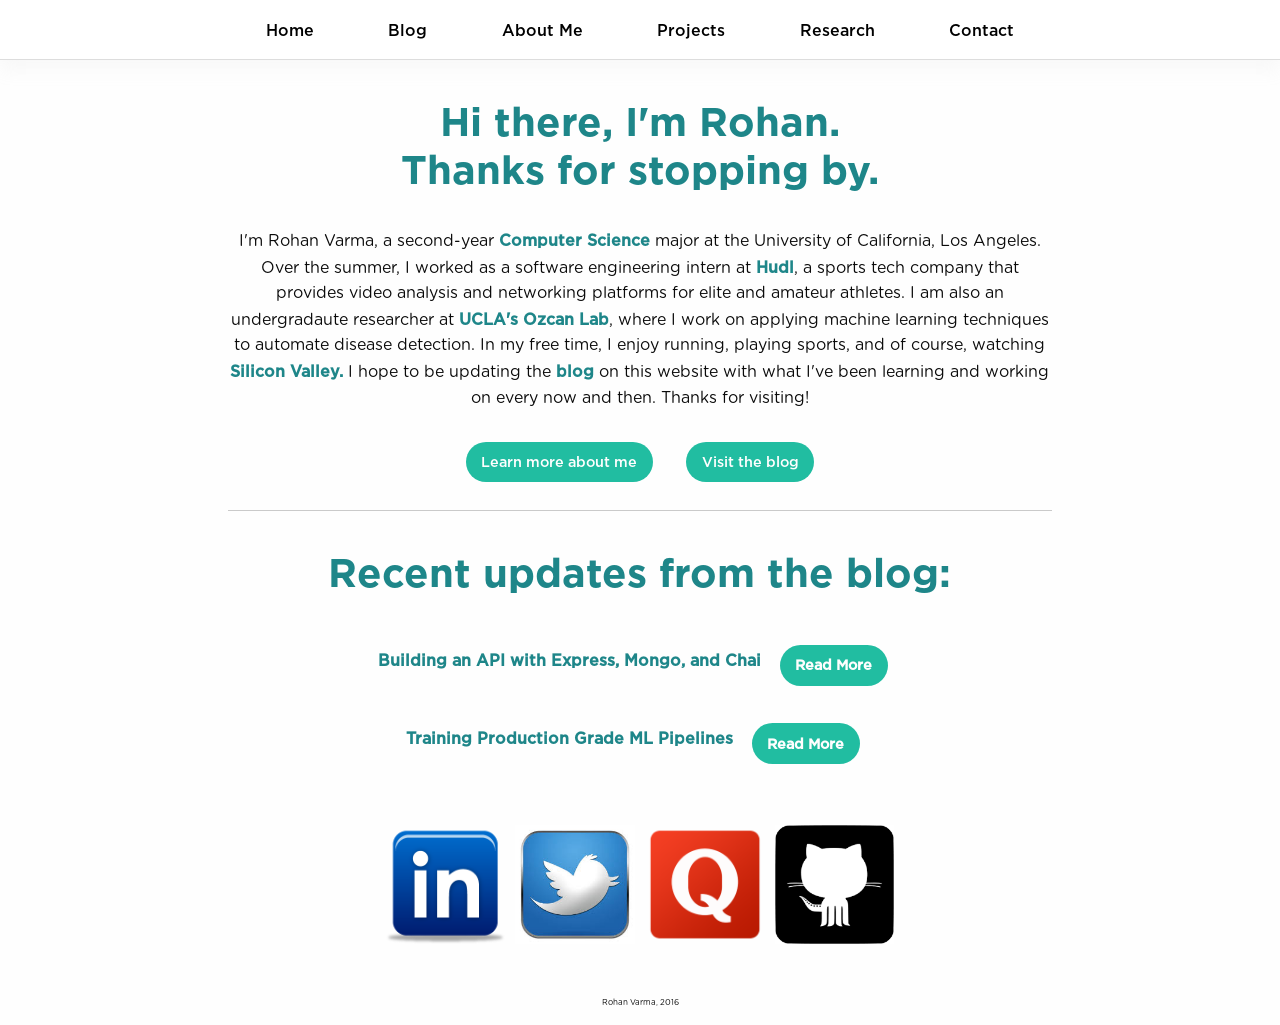
==== index.html @ eca56075 "Adding new files from rohan" ====
<html ng-app="myApp" class="no-js" lang="en" dir="ltr">
  <head>
    <meta charset="utf-8">
    <meta http-equiv="x-ua-compatible" content="ie=edge">
    <meta name="viewport" content="width=device-width, initial-scale=1.0">
    <title>Rohan Varma's Personal Website and Blog</title>
    <link rel="stylesheet" href="css/foundation.css">
    <link rel="stylesheet" href="css/app.css">
    <meta property="og:description" content="Hi there! Welcome to my website." />
  </head>

  <body ng-controller="myController" ng-cloak>

    <!--navigation bar-->
    <span ng-nav-bar></span>
    <div id="main_content" class="row"></div>


    <div class="medium-8 medium-centered columns">

      <div class="about">

        <span class="homepage-title">
          Hi there, I'm Rohan.<br> Thanks for stopping by.
        </span>

        <p>I'm Rohan Varma, a second-year <a href="https://xkcd.com/138/">Computer Science </a> major at the University of California, Los Angeles. Over the summer, I worked as a software engineering intern at <a href="http//hudl.com">Hudl</a>, a sports tech company that provides video analysis and networking platforms for elite and amateur athletes. I am also an undergradaute researcher at <a href="http://org.ee.ucla.edu/hhmi/undergraduate-researchers/"> UCLA's Ozcan Lab</a>, where I work on applying machine learning techniques to automate disease detection. In my free time, I enjoy running, playing sports, and of course, watching <a href="http://www.hbo.com/silicon-valley"> Silicon Valley.</a> I hope to be updating the <a href="rohan-blog">blog </a> on this website with what I've been learning and working on every now and then. Thanks for visiting! </p>


        <a class="button" style="margin:1em 1em 0.5em 1em;" href="about.html">Learn more about me</a>
        <a class="button" style="margin:1em 1em 0.5em 1em;" href="rohan-blog">Visit the blog</a>
        <hr>

        <span class = "homepage-title"> Recent updates from the blog:</span>

        <p><b> <a href="https://rohan-varma.github.io/rohan-blog/Express-API/"> Building an API with Express, Mongo, and Chai</b>  <a class="button" style="margin:1em 1em 0.5em 1em;" href="https://rohan-varma.github.io/rohan-blog/Express-API/">Read More</a> </p>
        <p><b> <a href="https://rohan-varma.github.io/rohan-blog/ML-Production/"> Training Production Grade ML Pipelines</b>  <a class="button" style="margin:1em 1em 0.5em 1em;" href="https://rohan-varma.github.io/rohan-blog/ML-Production/">Read More</a> </p>


      </div>
<div class="row">
      <div class="medium-8 medium-centered columns" style="text-align:center;">

        <div class="media-imgs">
        <!--a href="SOCIAL_MEDIA_LINK" img class=img-top, src=IMG_SRC, insert images-->
        <a href="https://www.linkedin.com/in/varmarohan">
            <img class="img-top" src="images/linkedin-icon.png">
          </a>
          <a href="https://twitter.com/r0han90">
            <img class="img-top" src="images/twitterico.jpeg">
          </a>
           <a href="https://quora.com/rohan-varma-8">
            <img class="img-top" src="images/Quora.png">
             <a href="https://github.com/rohan-varma">
            <img class="img-top" src="images/gitico.png">
          </a>
          </a>
        </div>

      </div>
    </div>
    </div>




    <footer>
      <div class="row">
        <div class="medium-6 medium-centered columns">
          Rohan Varma, 2016
        </div>
      </div>
    </footer>

    <script src="js/angular.min.js"> </script>
    <script src="js/vendor/jquery.js"></script>
    <script src="js/vendor/what-input.js"></script>
    <script src="js/vendor/foundation.js"></script>
    <script src="js/app.js"></script>

  </body>
</html>
---- css/app.css ----
c
[ng\:cloak], [ng-cloak], [data-ng-cloak], [x-ng-cloak], .ng-cloak, .x-ng-cloak {
  display: none !important;
}

@font-face {
	font-family: GothamBold;    /*headline*/
	src:
	 url('fonts/Gotham-Bold.otf');

}
@font-face {
	font-family: GothamMedium;     /*in front of color head line*/
	src:
	 url('fonts/Gotham-Medium.otf');

}
@font-face {
	font-family: Baskerville;     /*subhead*/
	src:
	 url('fonts/baskvl.ttf');
}

@font-face {
	font-family: GothamRoundedBook;     /*main body text*/
	src:
	 url('fonts/GothamRnd-Book.otf');
}
@font-face {
	font-family: DroidSansRegular;     /*online explainers/captions*/
	src:
	 url('fonts/DroidSans.ttf');
}

#logo_top_container {
	font-family: 'GothamMedium';
}

h1 {
	margin-top: 1em;
	font-family: 'GothamBold', 'Helvetica', sans-serif;
	font-size: 2.5rem;
	border-bottom: 4px solid;
}

b {
	font-family: 'GothamMedium', sans-serif;
	color: #333;
}

.colorA {
	color: #0ddb58;
	border-bottom-color: #20406F;
}

.colorB {
	color: #0ddb58;
	border-bottom-color: #4D668C;
}

.colorC {
	color: #0ddb58;
	border-bottom-color: #798DA9;
}

.medium-push-4 h1, .medium-push-4 p {
	text-align: right;
}

.graphic {
	width: 50%;
	float: right;
}

a {
	font-family: 'GothamMedium', sans-serif;
	color: #1e8689;
}

a:hover {
	font-family: 'GothamMedium', sans-serif;
	color: #0ddb58;
	border-bottom: 1px solid #0ddb58;
}

p a {
	font-weight: bold;
}

.button {
	background-color: #21bda1;
    border-radius: 1000px;
}

.button:hover {
	border: 1px solid transparent;
	background-color: #0ddb58;
}


h2 {
	font-family: 'GothamMedium', sans-serif;
}

body {
	font-family: 'GothamRoundedBook', Helvetica, sans-serif;
}

p {
	font-size: 16px;
}

ul#tabs {
	list-style-type: none;
	margin: 30px 0 0 0;
	padding: 0 0 0.3em 0;
}

ul#tabs li {
	display: inline;
}

ul#tabs li a {
	color: #42454a;
	background-color: #dedbde;
	border: 1px solid #c9c3ba;
	border-bottom: none; padding: 0.3em;
	text-decoration: none;
}

ul#tabs li a:hover {
	background-color: #f1f0ee;
}

ul#tabs li a.selected {
	color: #000;
	background-color: #f1f0ee;
	font-weight: bold;
	padding: 0.7em 0.3em 0.38em 0.3em;
}

div.large-12-columns{
		padding: 0.5em;

}

div.large-12-columns.hide {
	display: none;
}

.homepage-text{	/*background-color: #f1f0ee; */
	font-family: 'GothamRoundedBook', Helvetica, sans-serif;
}

.about {
	text-align: center;
}

.homepage-title{
	display: block;
	font-family: 'GothamBold', 'Helvetica', sans-serif;
	font-size: 2.5rem;
	line-height: 3rem;
	margin-top: 2.5rem;
	margin-bottom: 2rem;
	color: #1e8689;
}

.subheader{
	background-color: #fafafa;
	padding: 0.7em 0.3em 0.38em 0.3em;
	font-family: 'GothamBold', Helvetica, Sans-Serif;
}

#logo_top_container {
    text-align: center;
    background-color: #fff;
}

#logo_top_container h2 {
	margin-bottom: 0;
}

#nav_bar, #nav_bar_small {
    background-color: white;
    z-index: 1;
    border-bottom: 1px solid #ddd;

    -webkit-box-shadow: 0 0.7rem 1rem 0 rgba(200, 200, 200, 0.1);
    -moz-box-shadow: 0 0.7rem 1rem 0 rgba(200, 200, 200, 0.1);
    box-shadow: 0 0.7rem 1rem 0 rgba(200, 200, 200, 0.1);
}

#nav_bar {
    height: 60px;
    width: 100%;
    padding-top: 20px;
    display: -webkit-flex;
    display: flex;
    flex-direction: row;
    justify-content: center;
    align-items: center;
}


.sticky {
    position: fixed;
    top: 0;
    clear: both;
}

.sticky_helper {
    margin-top: 60px;
}

#nav_bar_list, #nav_bar_small_list {
    text-indent: -1.25em;
    list-style: none;
    padding: 0;
    list-style-type: none;
}

.nav_link_button {
    text-align: center;
    padding: 20px;
    margin: 10px;
    display: inline;
}

#nav_bar_small {
    display: none;
    text-align: center;
    height: 60px;
    padding-top: 10px;
}

#nav_bar_small_list {
    display: -webkit-flex;
    display: flex;
    flex-direction: row;
    flex-wrap: wrap;
    align-items: center;
    justify-content: space-around;
}

.nav_link_button_small {
    display: inline;
    margin-right: 3px;
}

.nav_link {
	color: #000;
	padding: 0.7em 0.3em 0.38em 0.3em;
}


.nav-section a:hover{
	/*background-color: #f1f0ee; */
	color: #1e8689;
	border-bottom: 2px solid #1e8689;
	padding: 0.3em;
	text-decoration: none;

}

.nav-section a.selected{
	color: #000;
	background-color: #1e8689;
	font-weight: bold;
	padding: 0.7em 0.3em 0.38em 0.3em;
}
@media screen and (max-width: 730px) {
    .nav_link {
        font-size: 15px;
    }
    #nav_bar {
        display: none;
    }
    #nav_bar_small {
        display: block;
    }
    #main_content {
        display: none;
    }
    .sticky_helper {
        margin-top: 60px;
    }

    .medium-push-4 h1, .medium-push-4 p {
		text-align: left;
	}
}

@media screen and (max-width: 380px){
    #nav_bar_small {
        height: 80px;
    }
    #nav_bar_small_list {
        height: 60px;
        flex-direction: column;
        flex-wrap: wrap;
        align-items: center;
        justify-content: center;
    }
    .homepage-title{
        font-size: 1.8rem;
    }
}

footer {
	margin-top: 6em;
	margin-bottom: 2em;
	font-size: 0.5em;
	text-align: center;
}

.media-imgs {
    margin: auto;
	margin-top: 2rem;
	font-size: 0;
}

.media-imgs a:hover {
	border: none;
}

.img-top {
	width: 25%;
	padding: 1%;
}

.img-bottom {
	width: 14.2%;
	padding: 1%;
}

@media screen and (max-width: 400px) {
	.img-top {
		width: 50%;
		padding: 3%;
	}

	.img-bottom {
		width: 20%;
		padding: 2%;
	}
}

.videoWrapper {
	position: relative;
	padding-bottom: 56.25%; /* 16:9 */
	padding-top: 25px;
	height: 0;
	margin-top: 2em;
}
.videoWrapper iframe {
	position: absolute;
	top: 0;
	left: 0;
	width: 100%;
	height: 100%;
}
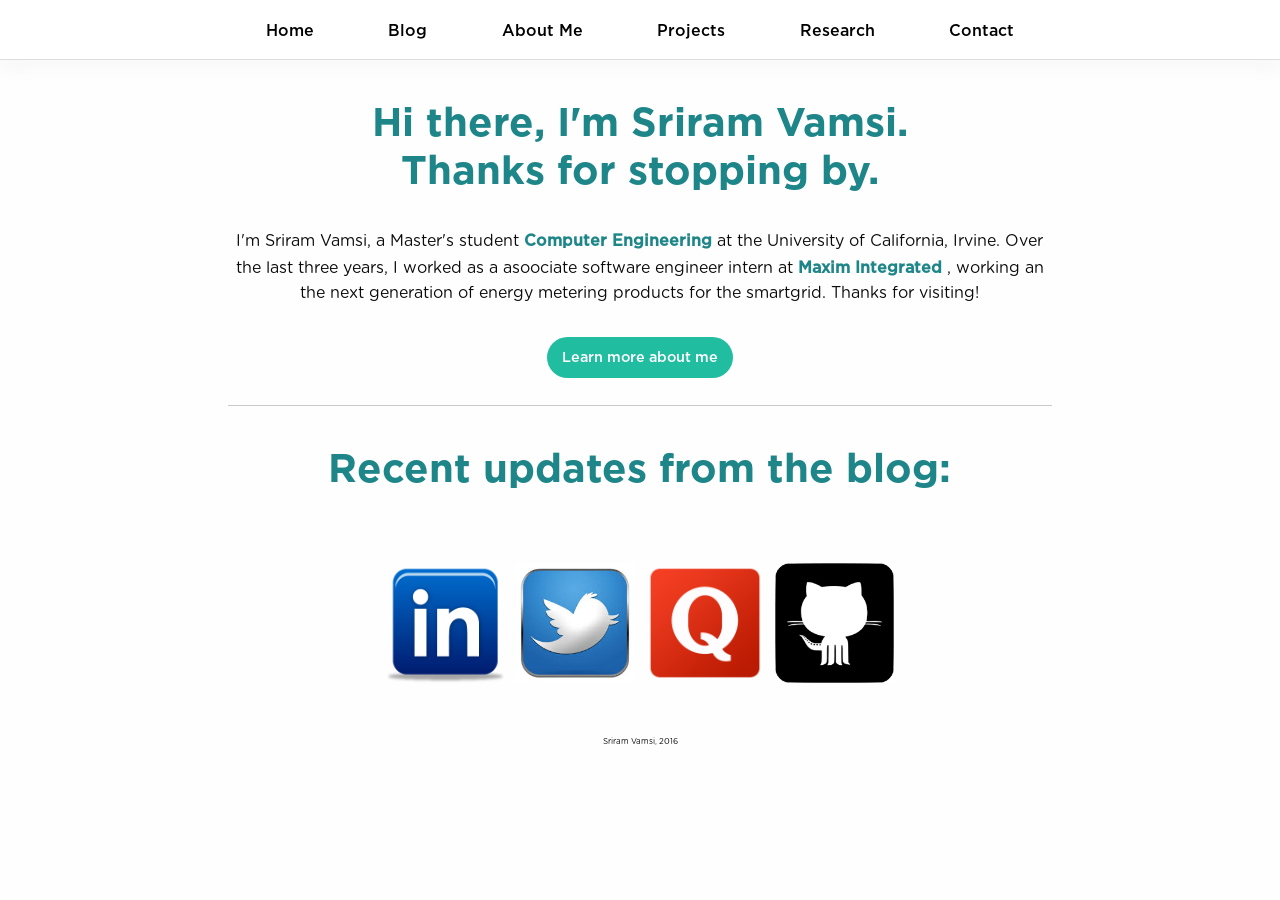
==== commit ef4f6ee6: "Changed the name to my name and few changes" ====
--- a/index.html
+++ b/index.html
@@ -3,7 +3,7 @@
     <meta charset="utf-8">
     <meta http-equiv="x-ua-compatible" content="ie=edge">
     <meta name="viewport" content="width=device-width, initial-scale=1.0">
-    <title>Rohan Varma's Personal Website and Blog</title>
+    <!--<title>Sriram Vamsi's Personal Website and Blog</title> -->
     <link rel="stylesheet" href="css/foundation.css">
     <link rel="stylesheet" href="css/app.css">
     <meta property="og:description" content="Hi there! Welcome to my website." />
@@ -21,21 +21,21 @@
       <div class="about">
 
         <span class="homepage-title">
-          Hi there, I'm Rohan.<br> Thanks for stopping by.
+          Hi there, I'm Sriram Vamsi.<br> Thanks for stopping by.
         </span>
 
-        <p>I'm Rohan Varma, a second-year <a href="https://xkcd.com/138/">Computer Science </a> major at the University of California, Los Angeles. Over the summer, I worked as a software engineering intern at <a href="http//hudl.com">Hudl</a>, a sports tech company that provides video analysis and networking platforms for elite and amateur athletes. I am also an undergradaute researcher at <a href="http://org.ee.ucla.edu/hhmi/undergraduate-researchers/"> UCLA's Ozcan Lab</a>, where I work on applying machine learning techniques to automate disease detection. In my free time, I enjoy running, playing sports, and of course, watching <a href="http://www.hbo.com/silicon-valley"> Silicon Valley.</a> I hope to be updating the <a href="rohan-blog">blog </a> on this website with what I've been learning and working on every now and then. Thanks for visiting! </p>
-
+         <!-- <p>I'm Sriram Vamsi, a Master's student <a href="https://xkcd.com/138/">Computer Engineering </a> at the University of California, Irvine. Over the last three years, I worked as a asoociate software engineer intern at <a href= "https://www.maximintegrated.com/en.html"> Maxim Integrated </a>, working an the next generation of energy metering products for the smartgrid. I am also an undergradaute researcher at <a href="http://org.ee.ucla.edu/hhmi/undergraduate-researchers/"> UCLA's Ozcan Lab</a>, where I work on applying machine learning techniques to automate disease detection. In my free time, I enjoy running, playing sports, and of course, watching <a href="http://www.hbo.com/silicon-valley"> Silicon Valley.</a> I hope to be updating the <a href="rohan-blog">blog </a> on this website with what I've been learning and working on every now and then. Thanks for visiting! </p> -->
+         <p>I'm Sriram Vamsi, a Master's student <a href="https://xkcd.com/138/">Computer Engineering </a> at the University of California, Irvine. Over the last three years, I worked as a asoociate software engineer intern at <a href= "https://www.maximintegrated.com/en.html"> Maxim Integrated </a>, working an the next generation of energy metering products for the smartgrid.<!-- I am also an undergradaute researcher at <a href="http://org.ee.ucla.edu/hhmi/undergraduate-researchers/"> UCLA's Ozcan Lab</a>, where I work on applying machine learning techniques to automate disease detection. In my free time, I enjoy running, playing sports, and of course, watching <a href="http://www.hbo.com/silicon-valley"> Silicon Valley.</a> I hope to be updating the <a href="rohan-blog">blog </a> on this website with what I've been learning and working on every now and then. --> Thanks for visiting!  </p> 
 
         <a class="button" style="margin:1em 1em 0.5em 1em;" href="about.html">Learn more about me</a>
-        <a class="button" style="margin:1em 1em 0.5em 1em;" href="rohan-blog">Visit the blog</a>
+        <!-- <a class="button" style="margin:1em 1em 0.5em 1em;" href="rohan-blog">Visit the blog</a> -->
         <hr>
 
         <span class = "homepage-title"> Recent updates from the blog:</span>
 
-        <p><b> <a href="https://rohan-varma.github.io/rohan-blog/Express-API/"> Building an API with Express, Mongo, and Chai</b>  <a class="button" style="margin:1em 1em 0.5em 1em;" href="https://rohan-varma.github.io/rohan-blog/Express-API/">Read More</a> </p>
+        <!--<p><b> <a href="https://rohan-varma.github.io/rohan-blog/Express-API/"> Building an API with Express, Mongo, and Chai</b>  <a class="button" style="margin:1em 1em 0.5em 1em;" href="https://rohan-varma.github.io/rohan-blog/Express-API/">Read More</a> </p>
         <p><b> <a href="https://rohan-varma.github.io/rohan-blog/ML-Production/"> Training Production Grade ML Pipelines</b>  <a class="button" style="margin:1em 1em 0.5em 1em;" href="https://rohan-varma.github.io/rohan-blog/ML-Production/">Read More</a> </p>
-
+         -->
 
       </div>
 <div class="row">
@@ -43,15 +43,15 @@
 
         <div class="media-imgs">
         <!--a href="SOCIAL_MEDIA_LINK" img class=img-top, src=IMG_SRC, insert images-->
-        <a href="https://www.linkedin.com/in/varmarohan">
+        <a href="https://www.linkedin.com/in/isrvamsi">
             <img class="img-top" src="images/linkedin-icon.png">
           </a>
-          <a href="https://twitter.com/r0han90">
+          <a href="https://twitter.com/Sriram_Vamsi">
             <img class="img-top" src="images/twitterico.jpeg">
           </a>
-           <a href="https://quora.com/rohan-varma-8">
+           <a href="https://www.quora.com/profile/Sriram-Vamsi-Ilapakurthy">
             <img class="img-top" src="images/Quora.png">
-             <a href="https://github.com/rohan-varma">
+             <a href="https://github.com/isrvamsi">
             <img class="img-top" src="images/gitico.png">
           </a>
           </a>
@@ -67,7 +67,7 @@
     <footer>
       <div class="row">
         <div class="medium-6 medium-centered columns">
-          Rohan Varma, 2016
+          Sriram Vamsi, 2016
         </div>
       </div>
     </footer>
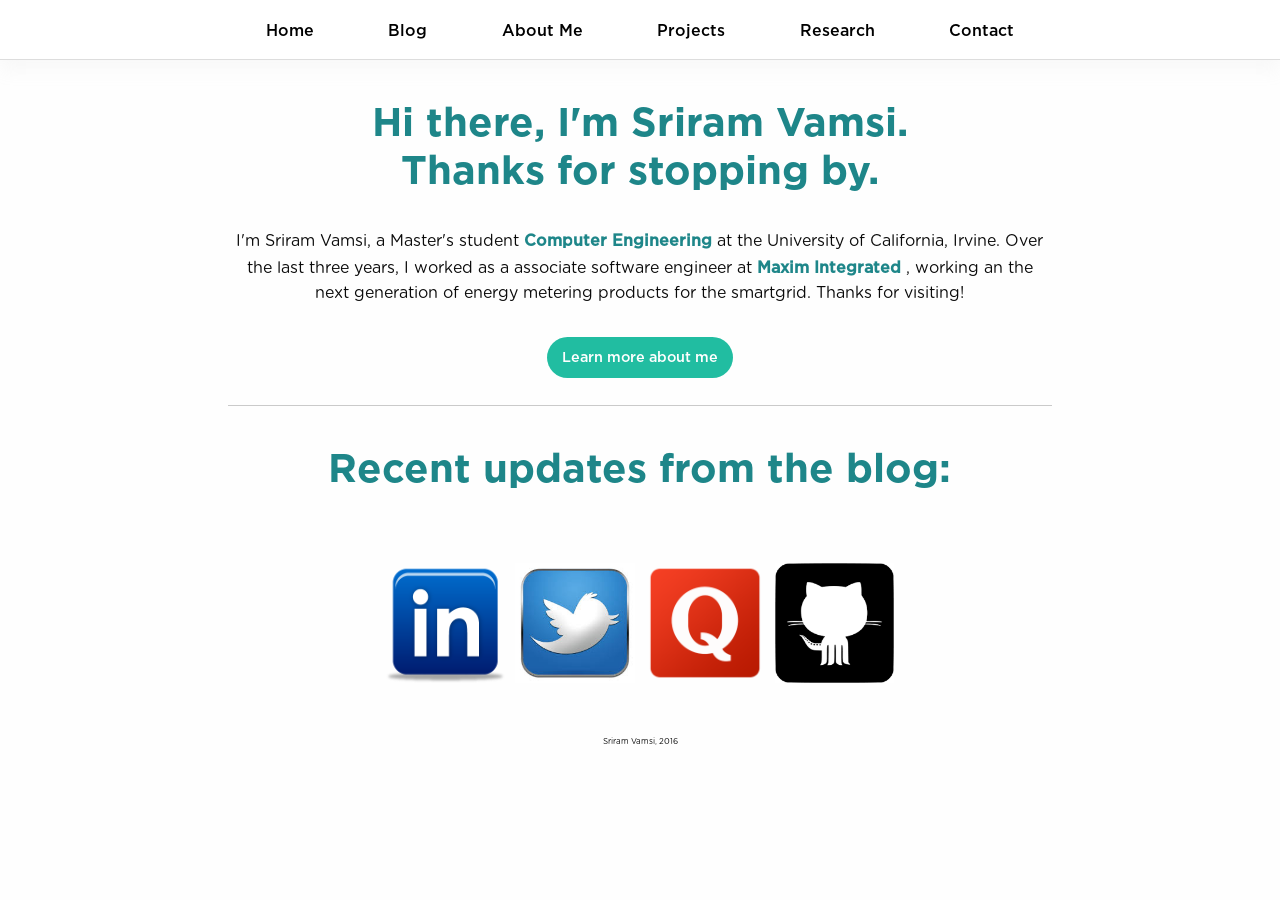
==== commit 674da140: "Adding contacts" ====
--- a/index.html
+++ b/index.html
@@ -25,7 +25,7 @@
         </span>
 
          <!-- <p>I'm Sriram Vamsi, a Master's student <a href="https://xkcd.com/138/">Computer Engineering </a> at the University of California, Irvine. Over the last three years, I worked as a asoociate software engineer intern at <a href= "https://www.maximintegrated.com/en.html"> Maxim Integrated </a>, working an the next generation of energy metering products for the smartgrid. I am also an undergradaute researcher at <a href="http://org.ee.ucla.edu/hhmi/undergraduate-researchers/"> UCLA's Ozcan Lab</a>, where I work on applying machine learning techniques to automate disease detection. In my free time, I enjoy running, playing sports, and of course, watching <a href="http://www.hbo.com/silicon-valley"> Silicon Valley.</a> I hope to be updating the <a href="rohan-blog">blog </a> on this website with what I've been learning and working on every now and then. Thanks for visiting! </p> -->
-         <p>I'm Sriram Vamsi, a Master's student <a href="https://xkcd.com/138/">Computer Engineering </a> at the University of California, Irvine. Over the last three years, I worked as a asoociate software engineer intern at <a href= "https://www.maximintegrated.com/en.html"> Maxim Integrated </a>, working an the next generation of energy metering products for the smartgrid.<!-- I am also an undergradaute researcher at <a href="http://org.ee.ucla.edu/hhmi/undergraduate-researchers/"> UCLA's Ozcan Lab</a>, where I work on applying machine learning techniques to automate disease detection. In my free time, I enjoy running, playing sports, and of course, watching <a href="http://www.hbo.com/silicon-valley"> Silicon Valley.</a> I hope to be updating the <a href="rohan-blog">blog </a> on this website with what I've been learning and working on every now and then. --> Thanks for visiting!  </p> 
+         <p>I'm Sriram Vamsi, a Master's student <a href="https://xkcd.com/138/">Computer Engineering </a> at the University of California, Irvine. Over the last three years, I worked as a associate software engineer  at <a href= "https://www.maximintegrated.com/en.html"> Maxim Integrated </a>, working an the next generation of energy metering products for the smartgrid.<!-- I am also an undergradaute researcher at <a href="http://org.ee.ucla.edu/hhmi/undergraduate-researchers/"> UCLA's Ozcan Lab</a>, where I work on applying machine learning techniques to automate disease detection. In my free time, I enjoy running, playing sports, and of course, watching <a href="http://www.hbo.com/silicon-valley"> Silicon Valley.</a> I hope to be updating the <a href="rohan-blog">blog </a> on this website with what I've been learning and working on every now and then. --> Thanks for visiting!  </p> 
 
         <a class="button" style="margin:1em 1em 0.5em 1em;" href="about.html">Learn more about me</a>
         <!-- <a class="button" style="margin:1em 1em 0.5em 1em;" href="rohan-blog">Visit the blog</a> -->
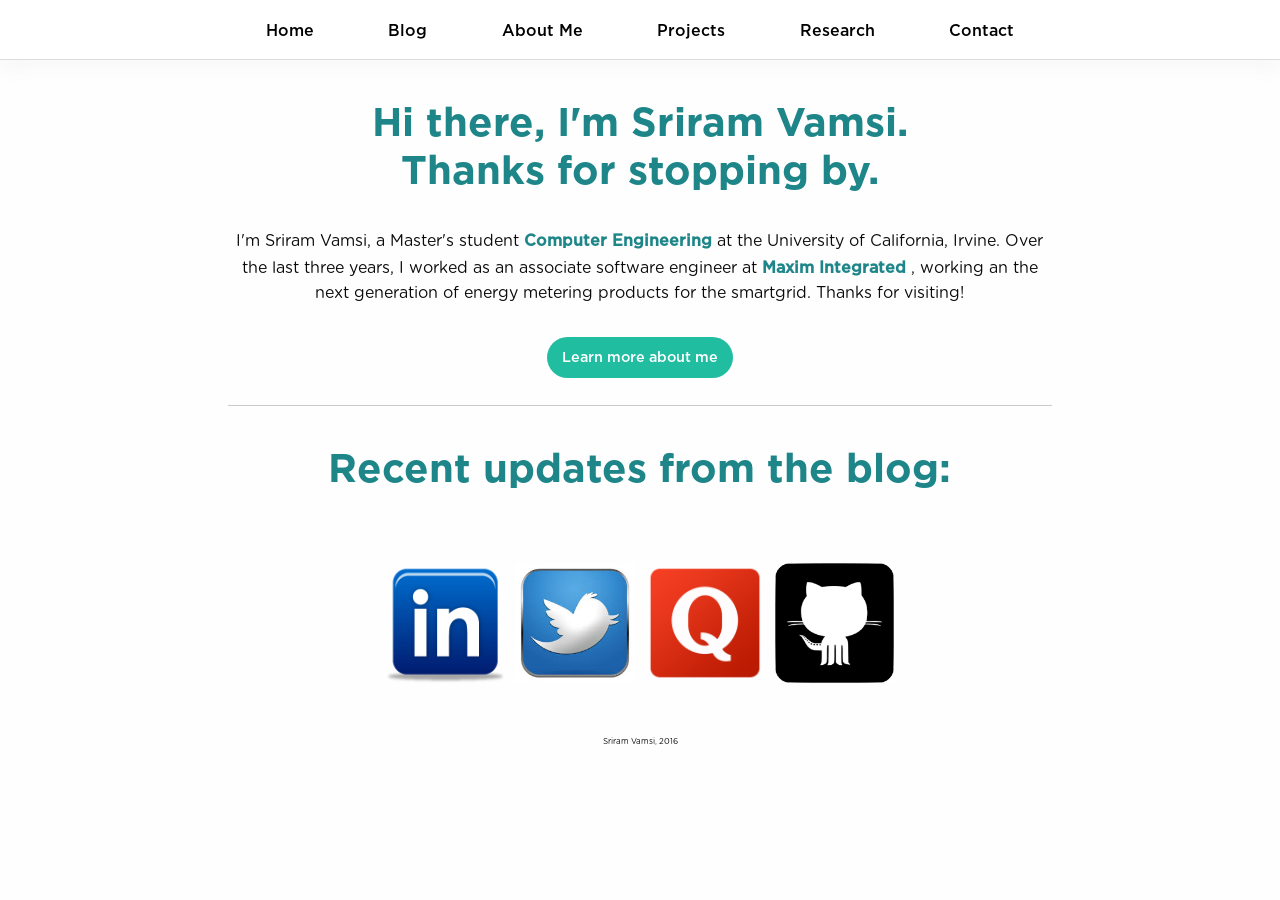
==== commit 20d9bb13: "grammer correction" ====
--- a/index.html
+++ b/index.html
@@ -25,7 +25,7 @@
         </span>
 
          <!-- <p>I'm Sriram Vamsi, a Master's student <a href="https://xkcd.com/138/">Computer Engineering </a> at the University of California, Irvine. Over the last three years, I worked as a asoociate software engineer intern at <a href= "https://www.maximintegrated.com/en.html"> Maxim Integrated </a>, working an the next generation of energy metering products for the smartgrid. I am also an undergradaute researcher at <a href="http://org.ee.ucla.edu/hhmi/undergraduate-researchers/"> UCLA's Ozcan Lab</a>, where I work on applying machine learning techniques to automate disease detection. In my free time, I enjoy running, playing sports, and of course, watching <a href="http://www.hbo.com/silicon-valley"> Silicon Valley.</a> I hope to be updating the <a href="rohan-blog">blog </a> on this website with what I've been learning and working on every now and then. Thanks for visiting! </p> -->
-         <p>I'm Sriram Vamsi, a Master's student <a href="https://xkcd.com/138/">Computer Engineering </a> at the University of California, Irvine. Over the last three years, I worked as a associate software engineer  at <a href= "https://www.maximintegrated.com/en.html"> Maxim Integrated </a>, working an the next generation of energy metering products for the smartgrid.<!-- I am also an undergradaute researcher at <a href="http://org.ee.ucla.edu/hhmi/undergraduate-researchers/"> UCLA's Ozcan Lab</a>, where I work on applying machine learning techniques to automate disease detection. In my free time, I enjoy running, playing sports, and of course, watching <a href="http://www.hbo.com/silicon-valley"> Silicon Valley.</a> I hope to be updating the <a href="rohan-blog">blog </a> on this website with what I've been learning and working on every now and then. --> Thanks for visiting!  </p> 
+         <p>I'm Sriram Vamsi, a Master's student <a href="https://xkcd.com/138/">Computer Engineering </a> at the University of California, Irvine. Over the last three years, I worked as an associate software engineer  at <a href= "https://www.maximintegrated.com/en.html"> Maxim Integrated </a>, working an the next generation of energy metering products for the smartgrid.<!-- I am also an undergradaute researcher at <a href="http://org.ee.ucla.edu/hhmi/undergraduate-researchers/"> UCLA's Ozcan Lab</a>, where I work on applying machine learning techniques to automate disease detection. In my free time, I enjoy running, playing sports, and of course, watching <a href="http://www.hbo.com/silicon-valley"> Silicon Valley.</a> I hope to be updating the <a href="rohan-blog">blog </a> on this website with what I've been learning and working on every now and then. --> Thanks for visiting!  </p> 
 
         <a class="button" style="margin:1em 1em 0.5em 1em;" href="about.html">Learn more about me</a>
         <!-- <a class="button" style="margin:1em 1em 0.5em 1em;" href="rohan-blog">Visit the blog</a> -->
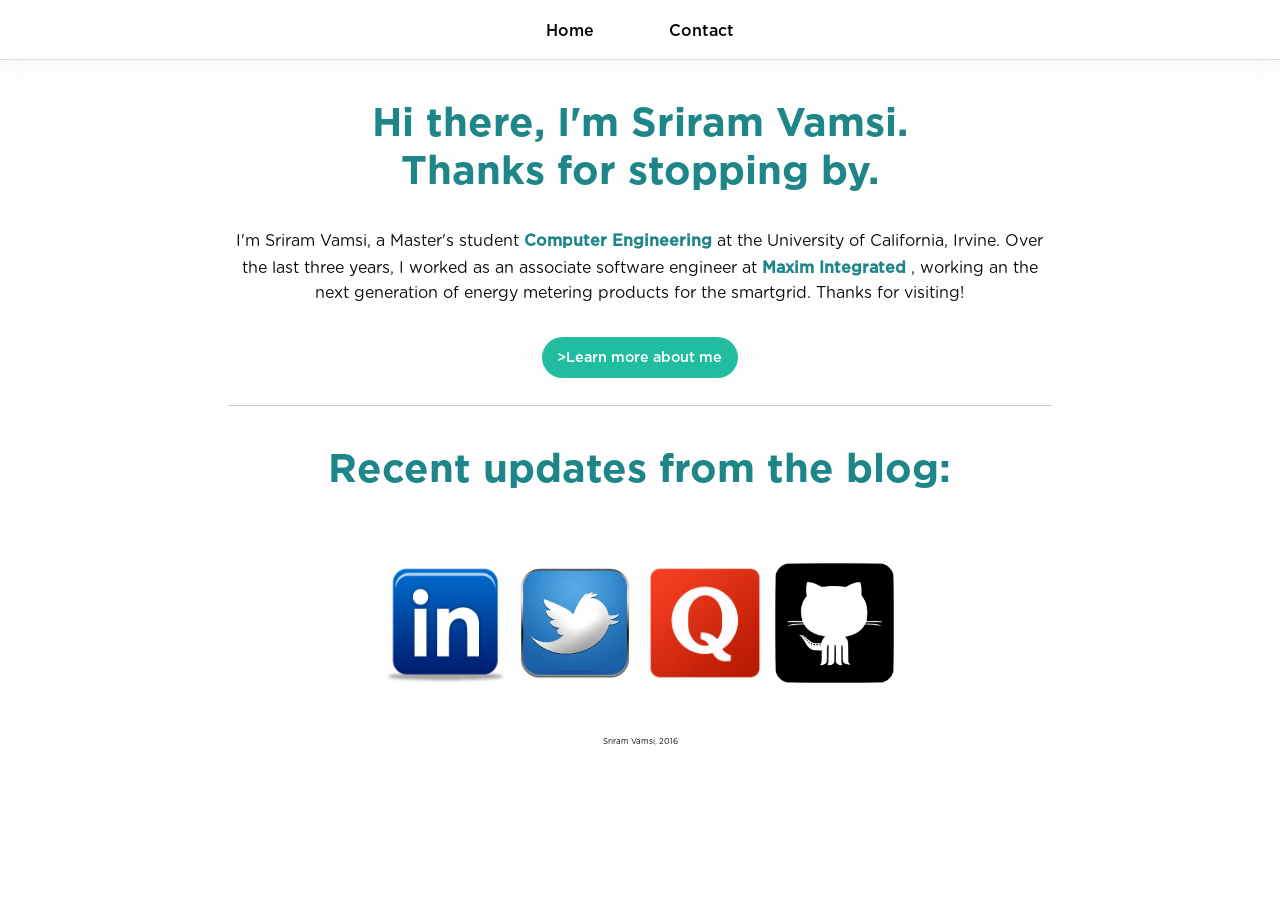
==== commit efecac52: "Adding the link" ====
--- a/index.html
+++ b/index.html
@@ -27,7 +27,7 @@
          <!-- <p>I'm Sriram Vamsi, a Master's student <a href="https://xkcd.com/138/">Computer Engineering </a> at the University of California, Irvine. Over the last three years, I worked as a asoociate software engineer intern at <a href= "https://www.maximintegrated.com/en.html"> Maxim Integrated </a>, working an the next generation of energy metering products for the smartgrid. I am also an undergradaute researcher at <a href="http://org.ee.ucla.edu/hhmi/undergraduate-researchers/"> UCLA's Ozcan Lab</a>, where I work on applying machine learning techniques to automate disease detection. In my free time, I enjoy running, playing sports, and of course, watching <a href="http://www.hbo.com/silicon-valley"> Silicon Valley.</a> I hope to be updating the <a href="rohan-blog">blog </a> on this website with what I've been learning and working on every now and then. Thanks for visiting! </p> -->
          <p>I'm Sriram Vamsi, a Master's student <a href="https://xkcd.com/138/">Computer Engineering </a> at the University of California, Irvine. Over the last three years, I worked as an associate software engineer  at <a href= "https://www.maximintegrated.com/en.html"> Maxim Integrated </a>, working an the next generation of energy metering products for the smartgrid.<!-- I am also an undergradaute researcher at <a href="http://org.ee.ucla.edu/hhmi/undergraduate-researchers/"> UCLA's Ozcan Lab</a>, where I work on applying machine learning techniques to automate disease detection. In my free time, I enjoy running, playing sports, and of course, watching <a href="http://www.hbo.com/silicon-valley"> Silicon Valley.</a> I hope to be updating the <a href="rohan-blog">blog </a> on this website with what I've been learning and working on every now and then. --> Thanks for visiting!  </p> 
 
-        <a class="button" style="margin:1em 1em 0.5em 1em;" href="about.html">Learn more about me</a>
+        <a class="button" style="margin:1em 1em 0.5em 1em;" <!--href="about.html" --> >Learn more about me</a>
         <!-- <a class="button" style="margin:1em 1em 0.5em 1em;" href="rohan-blog">Visit the blog</a> -->
         <hr>
 
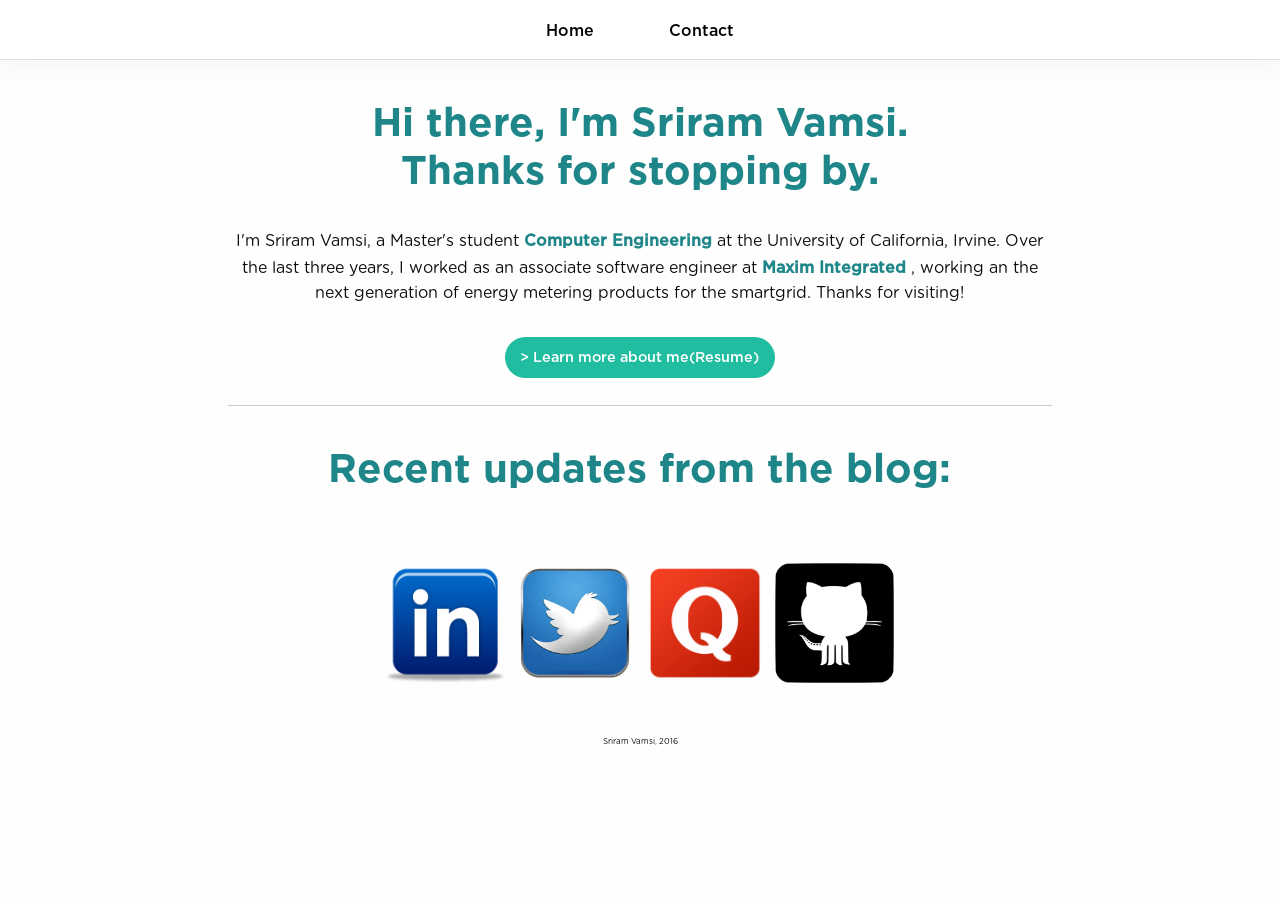
==== commit 1d17a351: "Addded resume" ====
--- a/index.html
+++ b/index.html
@@ -27,7 +27,7 @@
          <!-- <p>I'm Sriram Vamsi, a Master's student <a href="https://xkcd.com/138/">Computer Engineering </a> at the University of California, Irvine. Over the last three years, I worked as a asoociate software engineer intern at <a href= "https://www.maximintegrated.com/en.html"> Maxim Integrated </a>, working an the next generation of energy metering products for the smartgrid. I am also an undergradaute researcher at <a href="http://org.ee.ucla.edu/hhmi/undergraduate-researchers/"> UCLA's Ozcan Lab</a>, where I work on applying machine learning techniques to automate disease detection. In my free time, I enjoy running, playing sports, and of course, watching <a href="http://www.hbo.com/silicon-valley"> Silicon Valley.</a> I hope to be updating the <a href="rohan-blog">blog </a> on this website with what I've been learning and working on every now and then. Thanks for visiting! </p> -->
          <p>I'm Sriram Vamsi, a Master's student <a href="https://xkcd.com/138/">Computer Engineering </a> at the University of California, Irvine. Over the last three years, I worked as an associate software engineer  at <a href= "https://www.maximintegrated.com/en.html"> Maxim Integrated </a>, working an the next generation of energy metering products for the smartgrid.<!-- I am also an undergradaute researcher at <a href="http://org.ee.ucla.edu/hhmi/undergraduate-researchers/"> UCLA's Ozcan Lab</a>, where I work on applying machine learning techniques to automate disease detection. In my free time, I enjoy running, playing sports, and of course, watching <a href="http://www.hbo.com/silicon-valley"> Silicon Valley.</a> I hope to be updating the <a href="rohan-blog">blog </a> on this website with what I've been learning and working on every now and then. --> Thanks for visiting!  </p> 
 
-        <a class="button" style="margin:1em 1em 0.5em 1em;" <!--href="about.html" --> >Learn more about me</a>
+        <a class="button" style="margin:1em 1em 0.5em 1em;" href="http://nbviewer.jupyter.org/github/isrvamsi/sriram/blob/master/Sriram%20%20Resume%20CS%20Latest.pdf" --> > Learn more about me(Resume) </a>
         <!-- <a class="button" style="margin:1em 1em 0.5em 1em;" href="rohan-blog">Visit the blog</a> -->
         <hr>
 
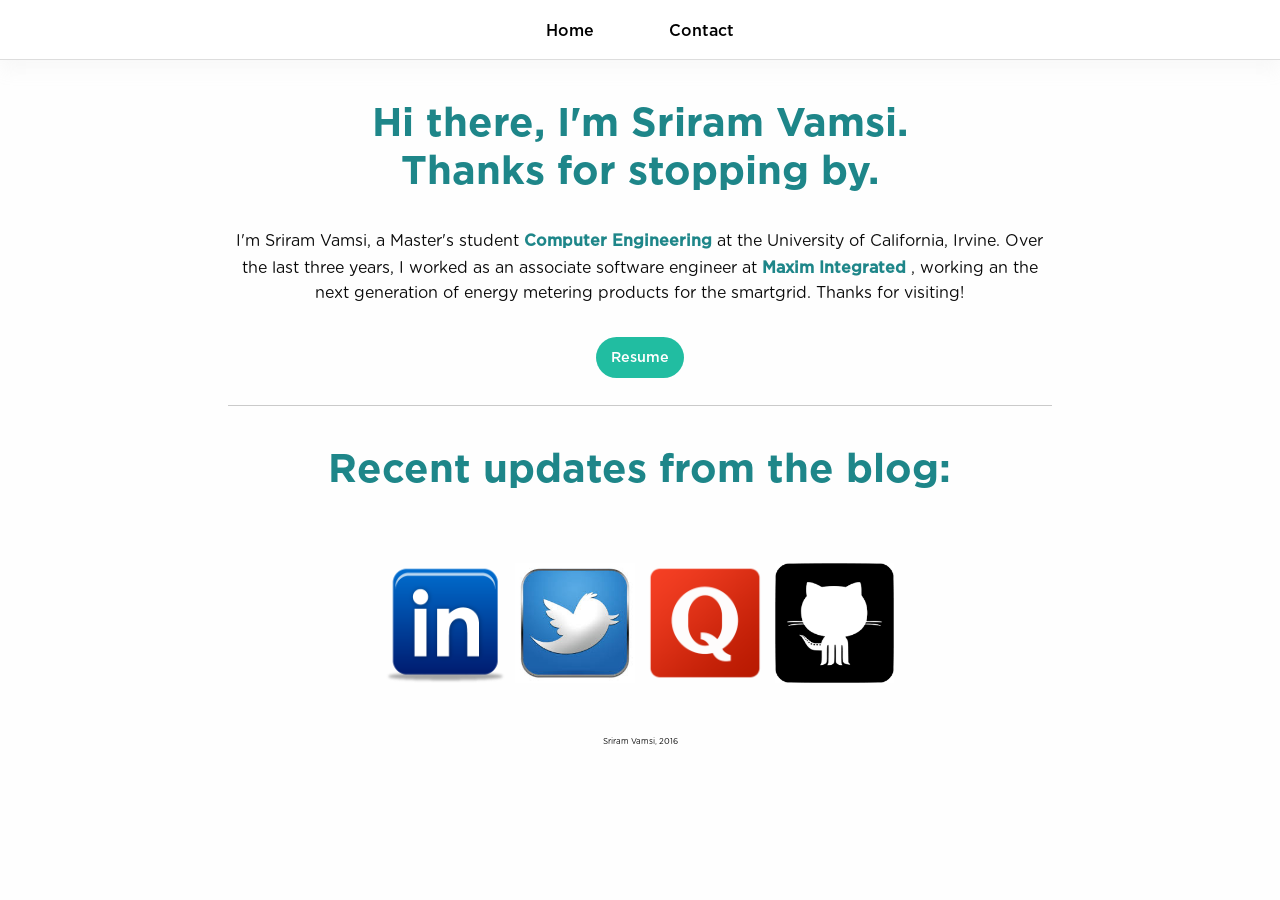
==== commit b03d257b: "Adding resume to the blog" ====
--- a/index.html
+++ b/index.html
@@ -27,7 +27,8 @@
          <!-- <p>I'm Sriram Vamsi, a Master's student <a href="https://xkcd.com/138/">Computer Engineering </a> at the University of California, Irvine. Over the last three years, I worked as a asoociate software engineer intern at <a href= "https://www.maximintegrated.com/en.html"> Maxim Integrated </a>, working an the next generation of energy metering products for the smartgrid. I am also an undergradaute researcher at <a href="http://org.ee.ucla.edu/hhmi/undergraduate-researchers/"> UCLA's Ozcan Lab</a>, where I work on applying machine learning techniques to automate disease detection. In my free time, I enjoy running, playing sports, and of course, watching <a href="http://www.hbo.com/silicon-valley"> Silicon Valley.</a> I hope to be updating the <a href="rohan-blog">blog </a> on this website with what I've been learning and working on every now and then. Thanks for visiting! </p> -->
          <p>I'm Sriram Vamsi, a Master's student <a href="https://xkcd.com/138/">Computer Engineering </a> at the University of California, Irvine. Over the last three years, I worked as an associate software engineer  at <a href= "https://www.maximintegrated.com/en.html"> Maxim Integrated </a>, working an the next generation of energy metering products for the smartgrid.<!-- I am also an undergradaute researcher at <a href="http://org.ee.ucla.edu/hhmi/undergraduate-researchers/"> UCLA's Ozcan Lab</a>, where I work on applying machine learning techniques to automate disease detection. In my free time, I enjoy running, playing sports, and of course, watching <a href="http://www.hbo.com/silicon-valley"> Silicon Valley.</a> I hope to be updating the <a href="rohan-blog">blog </a> on this website with what I've been learning and working on every now and then. --> Thanks for visiting!  </p> 
 
-        <a class="button" style="margin:1em 1em 0.5em 1em;" href="http://nbviewer.jupyter.org/github/isrvamsi/sriram/blob/master/Sriram%20%20Resume%20CS%20Latest.pdf" --> > Learn more about me(Resume) </a>
+        <!--<a class="button" style="margin:1em 1em 0.5em 1em;" href="http://nbviewer.jupyter.org/github/isrvamsi/sriram/blob/master/Sriram%20%20Resume%20CS%20Latest.pdf"  > Learn more about me(Resume) </a>  -->
+		<a class="button" style="margin:1em 1em 0.5em 1em;" href="http://nbviewer.jupyter.org/github/isrvamsi/sriram/blob/master/Sriram%20%20Resume%20CS%20Latest.pdf"  > Resume </a> 
         <!-- <a class="button" style="margin:1em 1em 0.5em 1em;" href="rohan-blog">Visit the blog</a> -->
         <hr>
 
